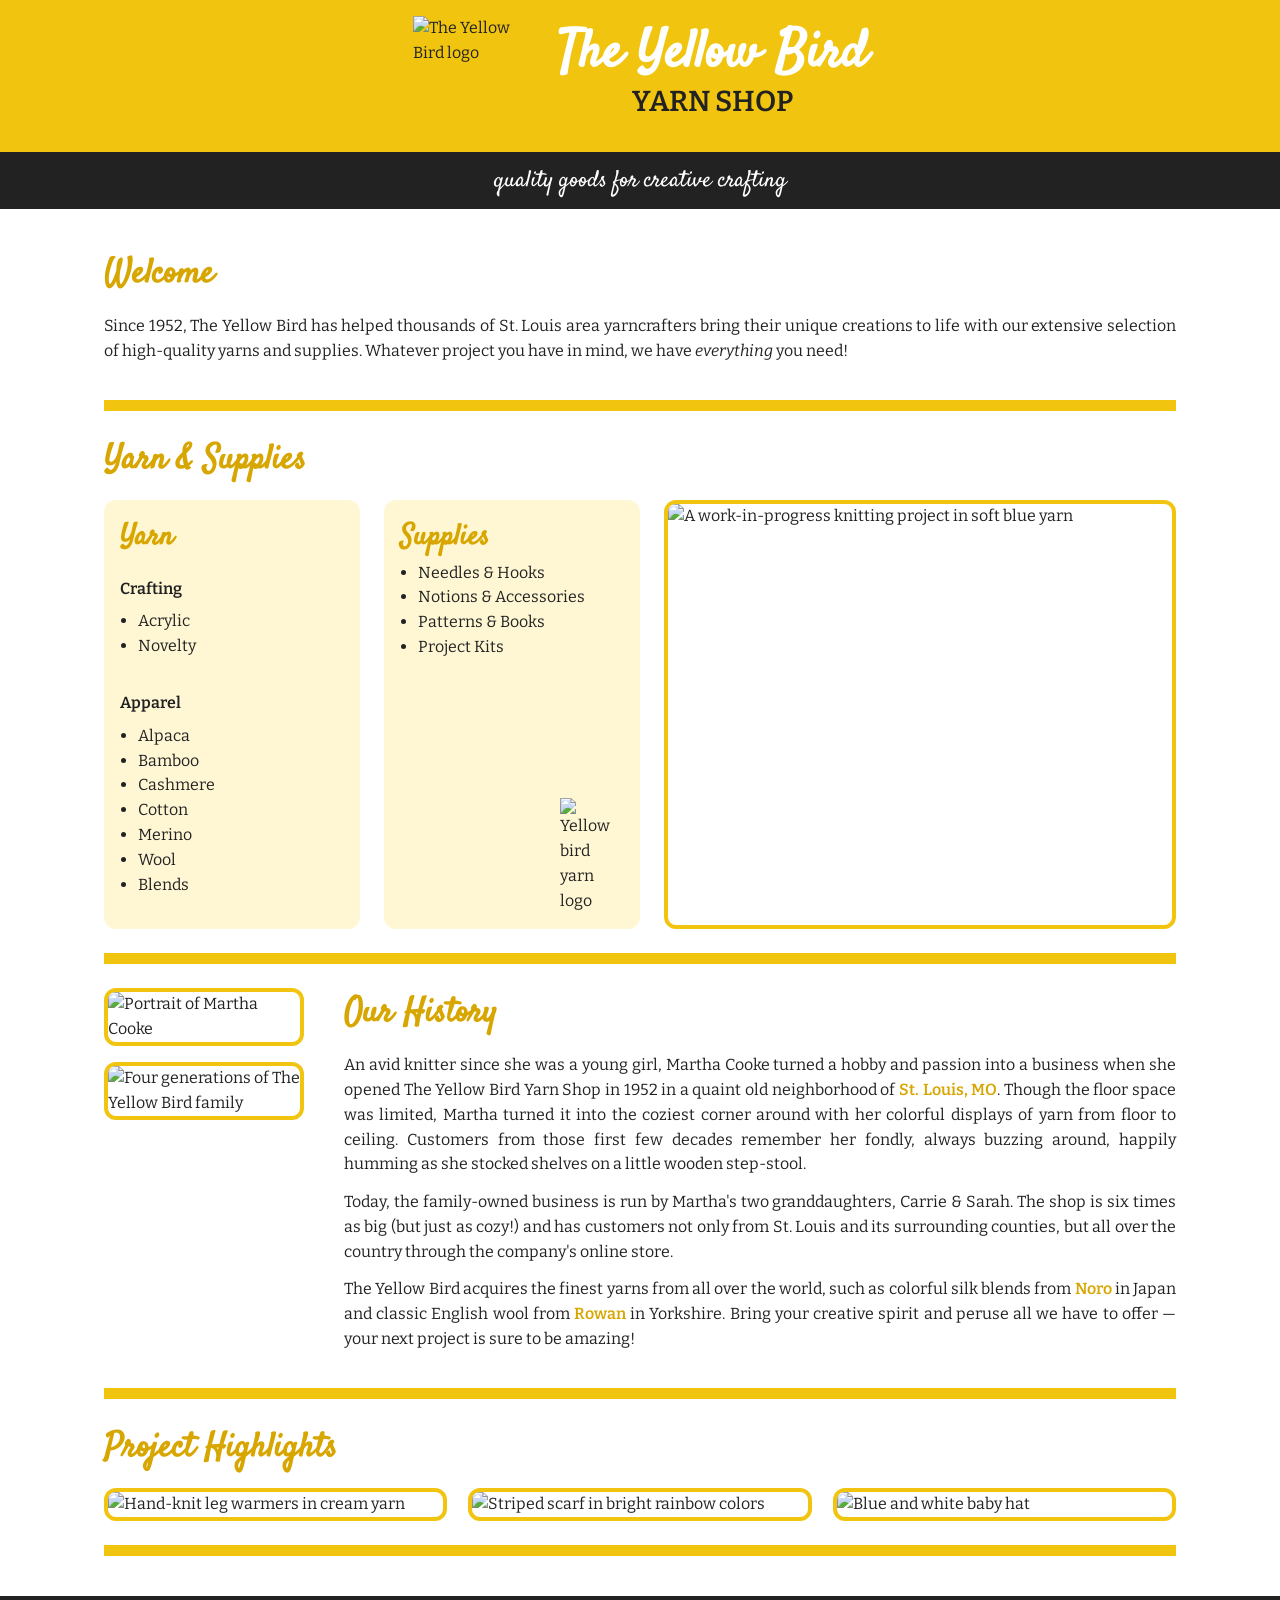
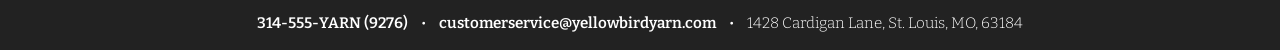
==== bonus-starter/index.html @ 75d303ea "created new version for different demo starters and solutions" ====
<!doctype html>
<html lang="en">
	<head>
		<meta charset="utf-8" />
		<meta name="viewport" content="width=device-width, initial-scale=1" />
		<title>The Yellow Bird Yarn Shop</title>
		<link rel="stylesheet" href="styles.css" />
		<link
			href="https://fonts.googleapis.com/css2?family=Bitter:wght@200;400;600;800&family=Satisfy&display=swap"
			rel="stylesheet" />
	</head>

	<body>
		<header class="site-header">
			<div class="site-header__top">
				<div class="page-shell brand">
					<img
						class="brand__logo"
						src="https://drive.google.com/thumbnail?id=19EcIWW7IuGO94EaLQjN3A6OlEtIhy1tz&w=500"
						alt="The Yellow Bird logo" />
					<div class="brand__text">
						<h1 class="brand__title">The Yellow Bird</h1>
						<p class="brand__subtitle">Yarn Shop</p>
					</div>
				</div>
			</div>
			<div class="site-header__bottom">
				<p class="site-header__tagline">quality goods for creative crafting</p>
			</div>
		</header>

		<main class="page-shell main-content">
			<section class="intro">
				<h2 class="section-heading">Welcome</h2>
				<p>
					Since 1952, The Yellow Bird has helped thousands of St. Louis area
					yarncrafters bring their unique creations to life with our extensive
					selection of high-quality yarns and supplies. Whatever project you
					have in mind, we have <i>everything</i> you need!
				</p>
			</section>

			<section class="catalog">
				<h2 class="section-heading">Yarn & Supplies</h2>
				<div class="catalog__content">
					<div class="category-card">
						<h3 class="category-card__title">Yarn</h3>
						<p class="category-card__label">Crafting</p>
						<ul>
							<li>Acrylic</li>
							<li>Novelty</li>
						</ul>
						<p class="category-card__label">Apparel</p>
						<ul>
							<li>Alpaca</li>
							<li>Bamboo</li>
							<li>Cashmere</li>
							<li>Cotton</li>
							<li>Merino</li>
							<li>Wool</li>
							<li>Blends</li>
						</ul>
					</div>
					<div class="category-card supplies">
                        <div>
                            <h3 class="category-card__title">Supplies</h3>
                            <ul class="category-card__list">
                                <li>Needles & Hooks</li>
                                <li>Notions & Accessories</li>
                                <li>Patterns & Books</li>
                                <li>Project Kits</li>
                            </ul>
                        </div>
						<img
							class="category-card__logo"
							src="https://drive.google.com/thumbnail?id=1ZeIDyK7IjvrmitsZTdvdAPNNR6nYHBbk&w=500"
							alt="Yellow bird yarn logo" />
					</div>
					<figure class="catalog__feature">
						<img
							class="photo-frame"
							src="https://drive.google.com/thumbnail?id=1uiWzLX0t46XlY-NgKO74arSCDa2CoTq8&w=500"
							alt="A work-in-progress knitting project in soft blue yarn" />
					</figure>
				</div>
			</section>

			<section class="history">
				<div class="history__images">
					<img
						class="photo-frame history__portrait"
						src="https://drive.google.com/thumbnail?id=1fU2DPSnXM59jbt08-gSZS_8KI92EBELB&w=500"
						alt="Portrait of Martha Cooke" />
					<img
						class="photo-frame history__family"
						src="https://drive.google.com/thumbnail?id=1BSr5aibx5V-iBHXQgmmNLrP8IWffmDE-&w=500"
						alt="Four generations of The Yellow Bird family" />
				</div>
				<div class="history__content">
					<h2 class="section-heading">Our History</h2>
					<p>
						An avid knitter since she was a young girl, Martha Cooke turned a
						hobby and passion into a business when she opened The Yellow Bird
						Yarn Shop in 1952 in a quaint old neighborhood of
						<a
							href="https://en.wikipedia.org/wiki/St._Louis"
							target="_blank"
							rel="noreferrer noopener"
							>St. Louis, MO</a
						>. Though the floor space was limited, Martha turned it into the
						coziest corner around with her colorful displays of yarn from floor
						to ceiling. Customers from those first few decades remember her
						fondly, always buzzing around, happily humming as she stocked
						shelves on a little wooden step-stool.
					</p>
					<p>
						Today, the family-owned business is run by Martha's two
						granddaughters, Carrie & Sarah. The shop is six times as big (but
						just as cozy!) and has customers not only from St. Louis and its
						surrounding counties, but all over the country through the company's
						online store.
					</p>
					<p>
						The Yellow Bird acquires the finest yarns from all over the world,
						such as colorful silk blends from
						<a
							href="https://noroyarns.com/"
							target="_blank"
							rel="noreferrer noopener"
							>Noro</a
						>
						in Japan and classic English wool from
						<a
							href="https://knitrowan.com/en"
							target="_blank"
							rel="noreferrer noopener"
							>Rowan</a
						>
						in Yorkshire. Bring your creative spirit and peruse all we have to
						offer — your next project is sure to be amazing!
					</p>
				</div>
			</section>

			<section class="gallery">
				<h2 class="section-heading">Project Highlights</h2>
				<div class="gallery__grid">
					<img
						class="photo-frame"
						src="https://drive.google.com/thumbnail?id=12G7D_Tr4qVdwQsMKeijxsT2cjlKYLhE5&w=500"
						alt="Hand-knit leg warmers in cream yarn" />
					<img
						class="photo-frame"
						src="https://drive.google.com/thumbnail?id=1OjGS7KXY5Mg1UlU5tr6Q10YCL8M2U-NW&w=500"
						alt="Striped scarf in bright rainbow colors" />
					<img
						class="photo-frame"
						src="https://drive.google.com/thumbnail?id=1n_aTl8Is6wyRWnRRDcXp_vb4yqf4SzMj&w=500"
						alt="Blue and white baby hat" />
				</div>
			</section>
		</main>

		<footer class="site-footer">
			<div class="page-shell">
				<address class="site-footer__contact">
					<a href="tel:3145559276">314-555-YARN (9276)</a>
					<span>&bull;</span>
					<a href="mailto:customerservice@yellowbirdyarn.com"
						>customerservice@yellowbirdyarn.com</a
					>
					<span>&bull;</span>
					<span>1428 Cardigan Lane, St. Louis, MO, 63184</span>
				</address>
			</div>
		</footer>
	</body>
</html>
---- bonus-starter/styles.css ----
/**** CASCADING STYLE SHEET ****/

* {
	box-sizing: border-box;
}

body {
	margin: 0;
	background-color: #ffffff;
	color: #222222;
	font-family: 'Bitter', serif;
	font-size: 1rem;
	line-height: 1.55;
}

img {
	display: block;
	max-width: 100%;
	height: auto;
}

a {
	color: #d8a600;
	font-weight: 600;
	text-decoration: none;
}

a:hover {
	color: #f1c40f;
}

a:visited {
	color: #d8a600;
}

.page-shell {
	max-width: 1120px;
	margin: 0 auto;
	padding: 0 1.5rem;
}

.site-header__top {
	background-color: #f1c40f;
	padding: 1rem 0;
}

.brand {
	display: flex;
	align-items: center;
	justify-content: center;
	gap: 1.5rem;
}

.brand__logo {
	width: 120px;
	height: 120px;
}

.brand__title {
	margin: 0;
	font-family: 'Satisfy', cursive;
	font-size: 3.25rem;
	line-height: 1;
	color: #ffffff;
	text-align: center;
}

.brand__subtitle {
	margin: 0;
	font-size: 1.8rem;
	font-weight: 600;
	text-transform: uppercase;
	text-align: center;
}

.site-header__bottom {
	background-color: #222222;
	color: #ffffff;
	padding: 0.8rem 1.5rem;
}

.site-header__tagline {
	margin: 0;
	text-align: center;
	font-family: 'Satisfy', cursive;
	font-size: 1.45rem;
	line-height: 1.35;
}

.main-content {
	padding-top: 1rem;
	padding-bottom: 2.5rem;
}

.main-content section {
	padding: 1.5rem 0;
	border-bottom: 0.7rem solid #f1c40f;
}

.section-heading {
	margin: 0 0 0.8rem;
	font-family: 'Satisfy', cursive;
	font-size: 2.1rem;
	font-weight: 600;
	color: #d8a600;
}

.intro p,
.history p {
	margin: 0.8rem 0;
	text-align: justify;
}

.catalog {
	display: flex;
	flex-direction: column;
}

.category-card {
	background-color: #fff7d4;
	border-radius: 12px;
	padding: 1rem;
	height: 100%;
	display: flex;
	flex-direction: column;
}

.catalog__content {
	display: grid;
	grid-template-columns: 1fr 1fr 2fr;
	gap: 1.5rem;
	align-items: stretch;
}

.category-card__title {
	margin: 0;
	font-family: 'Satisfy', cursive;
	font-size: 1.8rem;
	font-weight: 600;
	color: #d8a600;
}

.category-card__label {
	margin: 1rem 0 0.5rem;
	font-weight: 600;
}

.category-card ul {
	margin: 0 0 1rem;
	padding-left: 1.1rem;
}

.category-card__list {
	margin-top: 1rem;
}

.category-card__logo {
	width: 64px;
	margin-top: 1rem;
}

.category-card.supplies {
    justify-content: space-between;
}

.supplies img {
    align-self: flex-end;
}

.catalog__feature {
	margin: 0;
	height: 100%;
}

.catalog__feature .photo-frame {
	width: 100%;
	height: 100%;
	object-fit: cover;
}

.history {
	display: flex;
	gap: 2.5rem;
}

.history__images {
	display: flex;
	flex-direction: column;
	width: 200px;
	gap: 1rem;
	align-items: center;
}

.history__content {
	flex: 1;
}

.history__portrait {
	width: 200px;
}

.history__family {
	width: 200px;
}

.gallery__grid {
	display: flex;
	justify-content: space-between;
	gap: 1rem;
}

.gallery__grid img {
	width: 32%;
}

.photo-frame {
	border: 4px solid #f1c40f;
	border-radius: 12px;
}

.site-footer {
	background-color: #222222;
	padding: 1rem 0;
}

.site-footer__contact {
	margin: 0;
	color: #ffffff;
	font-style: normal;
	font-size: 0.95rem;
	font-weight: 300;
	text-align: center;
	line-height: 1.45;
	display: flex;
	justify-content: center;
	gap: 0.8rem;
	flex-wrap: wrap;
}

.site-footer__contact a {
	color: #ffffff;
}

.site-footer__contact a:hover {
	color: #f1c40f;
}
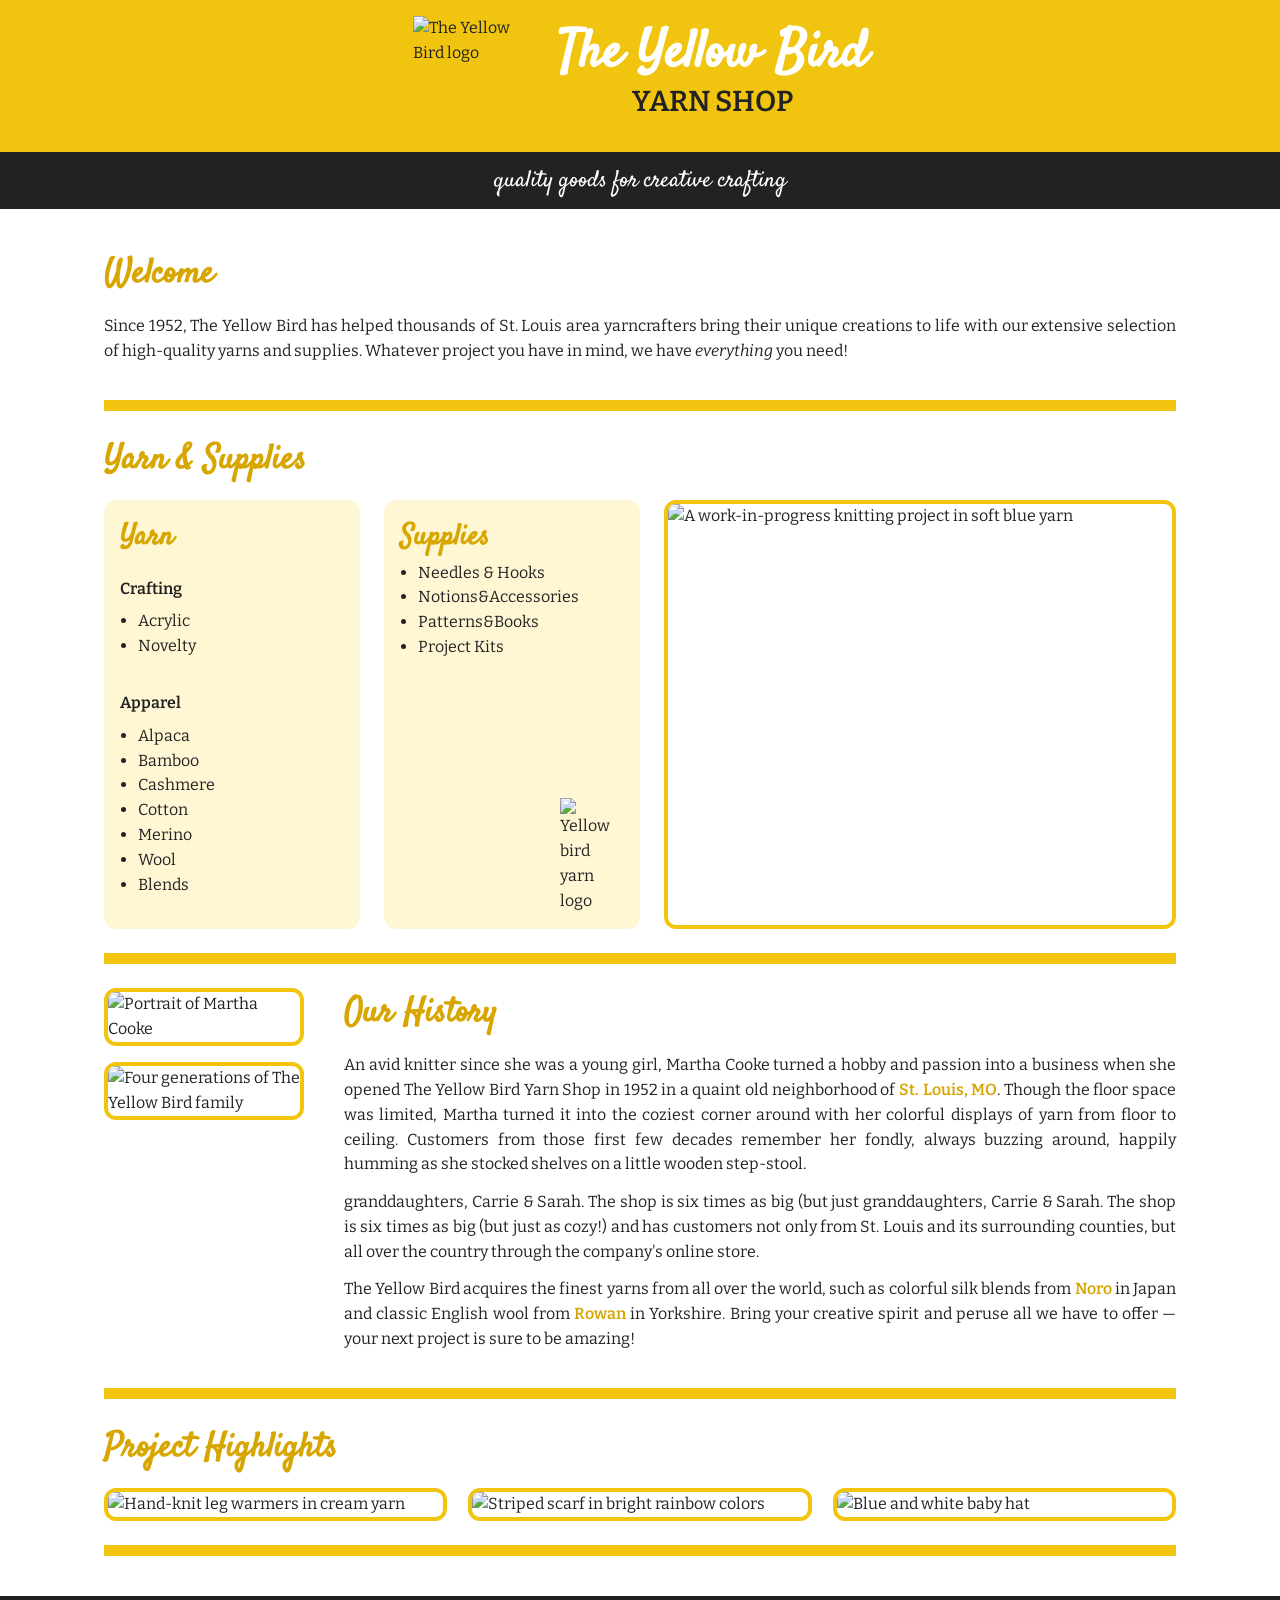
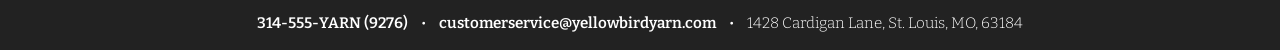
==== commit 4cccb86b: "created separate starter and solution code for both html demo and css demo; fixed misc outdated HTML" ====
--- a/bonus-starter/index.html
+++ b/bonus-starter/index.html
@@ -36,12 +36,12 @@
 					Since 1952, The Yellow Bird has helped thousands of St. Louis area
 					yarncrafters bring their unique creations to life with our extensive
 					selection of high-quality yarns and supplies. Whatever project you
-					have in mind, we have <i>everything</i> you need!
+					have in mind, we have <em>everything</em> you need!
 				</p>
 			</section>
 
 			<section class="catalog">
-				<h2 class="section-heading">Yarn & Supplies</h2>
+				<h2 class="section-heading">Yarn &amp; Supplies</h2>
 				<div class="catalog__content">
 					<div class="category-card">
 						<h3 class="category-card__title">Yarn</h3>
@@ -62,15 +62,15 @@
 						</ul>
 					</div>
 					<div class="category-card supplies">
-                        <div>
-                            <h3 class="category-card__title">Supplies</h3>
-                            <ul class="category-card__list">
-                                <li>Needles & Hooks</li>
-                                <li>Notions & Accessories</li>
-                                <li>Patterns & Books</li>
-                                <li>Project Kits</li>
-                            </ul>
-                        </div>
+						<div>
+							<h3 class="category-card__title">Supplies</h3>
+							<ul class="category-card__list">
+								<li>Needles &amp; Hooks</li>
+								<li>Notions&amp;Accessories</li>
+								<li>Patterns&amp;Books</li>
+								<li>Project Kits</li>
+							</ul>
+						</div>
 						<img
 							class="category-card__logo"
 							src="https://drive.google.com/thumbnail?id=1ZeIDyK7IjvrmitsZTdvdAPNNR6nYHBbk&w=500"
@@ -114,11 +114,11 @@
 						shelves on a little wooden step-stool.
 					</p>
 					<p>
-						Today, the family-owned business is run by Martha's two
-						granddaughters, Carrie & Sarah. The shop is six times as big (but
-						just as cozy!) and has customers not only from St. Louis and its
-						surrounding counties, but all over the country through the company's
-						online store.
+						granddaughters, Carrie &amp; Sarah. The shop is six times as big
+						(but just granddaughters, Carrie & Sarah. The shop is six times as
+						big (but just as cozy!) and has customers not only from St. Louis
+						and its surrounding counties, but all over the country through the
+						company's online store.
 					</p>
 					<p>
 						The Yellow Bird acquires the finest yarns from all over the world,
--- a/bonus-starter/styles.css
+++ b/bonus-starter/styles.css
@@ -1,4 +1,9 @@
 /**** CASCADING STYLE SHEET ****/
+
+/* TODO #1A: Create a :root block near the top of this file and define reusable variables for colors, spacing, radius, and border styles. */
+/* TODO #1B: Replace hard-coded color values in existing rules with var(...) so the palette is controlled from :root. */
+/* TODO #1C: Replace repeated spacing values (for example 1rem, 1.5rem, 2.5rem) with spacing variables from :root. */
+/* TODO #1D: Replace repeated border and radius values with variables so image frames and cards stay consistent. */
 
 * {
 	box-sizing: border-box;
@@ -39,6 +44,8 @@
 	padding: 0 1.5rem;
 }
 
+/** HEADER **/
+
 .site-header__top {
 	background-color: #f1c40f;
 	padding: 1rem 0;
@@ -86,6 +93,8 @@
 	font-size: 1.45rem;
 	line-height: 1.35;
 }
+
+/** MAIN **/
 
 .main-content {
 	padding-top: 1rem;
@@ -111,10 +120,10 @@
 	text-align: justify;
 }
 
-.catalog {
-	display: flex;
-	flex-direction: column;
-}
+/** YARN & SUPPLIES SECTION **/
+
+/* TODO #2A: Convert this section from flex to grid so the heading sits above a content row with a 1fr 1fr 2fr layout. */
+/* Keep the visual proportions from the solution: Yarn card, Supplies card, and feature image. */
 
 .category-card {
 	background-color: #fff7d4;
@@ -125,6 +134,11 @@
 	flex-direction: column;
 }
 
+.catalog {
+	display: flex;
+	flex-direction: column;
+}
+
 .catalog__content {
 	display: grid;
 	grid-template-columns: 1fr 1fr 2fr;
@@ -160,11 +174,11 @@
 }
 
 .category-card.supplies {
-    justify-content: space-between;
+	justify-content: space-between;
 }
 
 .supplies img {
-    align-self: flex-end;
+	align-self: flex-end;
 }
 
 .catalog__feature {
@@ -178,6 +192,10 @@
 	object-fit: cover;
 }
 
+/** HISTORY SECTION **/
+
+/* TODO #2B: Change the history section to use grid so the image column and text column are easier to control responsively. */
+
 .history {
 	display: flex;
 	gap: 2.5rem;
@@ -203,6 +221,10 @@
 	width: 200px;
 }
 
+/** PROJECT HIGHLIGHTS SECTION **/
+
+/* TODO #2C: Convert the gallery container to grid with three equal columns and update image sizing to fill each grid column. */
+
 .gallery__grid {
 	display: flex;
 	justify-content: space-between;
@@ -218,6 +240,8 @@
 	border-radius: 12px;
 }
 
+/** FOOTER **/
+
 .site-footer {
 	background-color: #222222;
 	padding: 1rem 0;
@@ -244,3 +268,10 @@
 .site-footer__contact a:hover {
 	color: #f1c40f;
 }
+
+/** MEDIA QUERIES FOR RESPONSIVE LAYOUT **/
+
+/* TODO #3A: Add a media query for max-width 980px that adjusts catalog, history, and gallery layouts to a tablet-friendly arrangement. */
+/* TODO #3B: In that 980px query, keep the two list cards side-by-side and move the catalog feature image to a full-width row below them. */
+/* TODO #3C: In that 980px query, switch history images to a 50/50 side-by-side layout and stack the gallery to one column. */
+/* TODO #3D: Add a second media query for max-width 700px that stacks the two list cards to 100% width and applies small-screen typography/padding tweaks. */
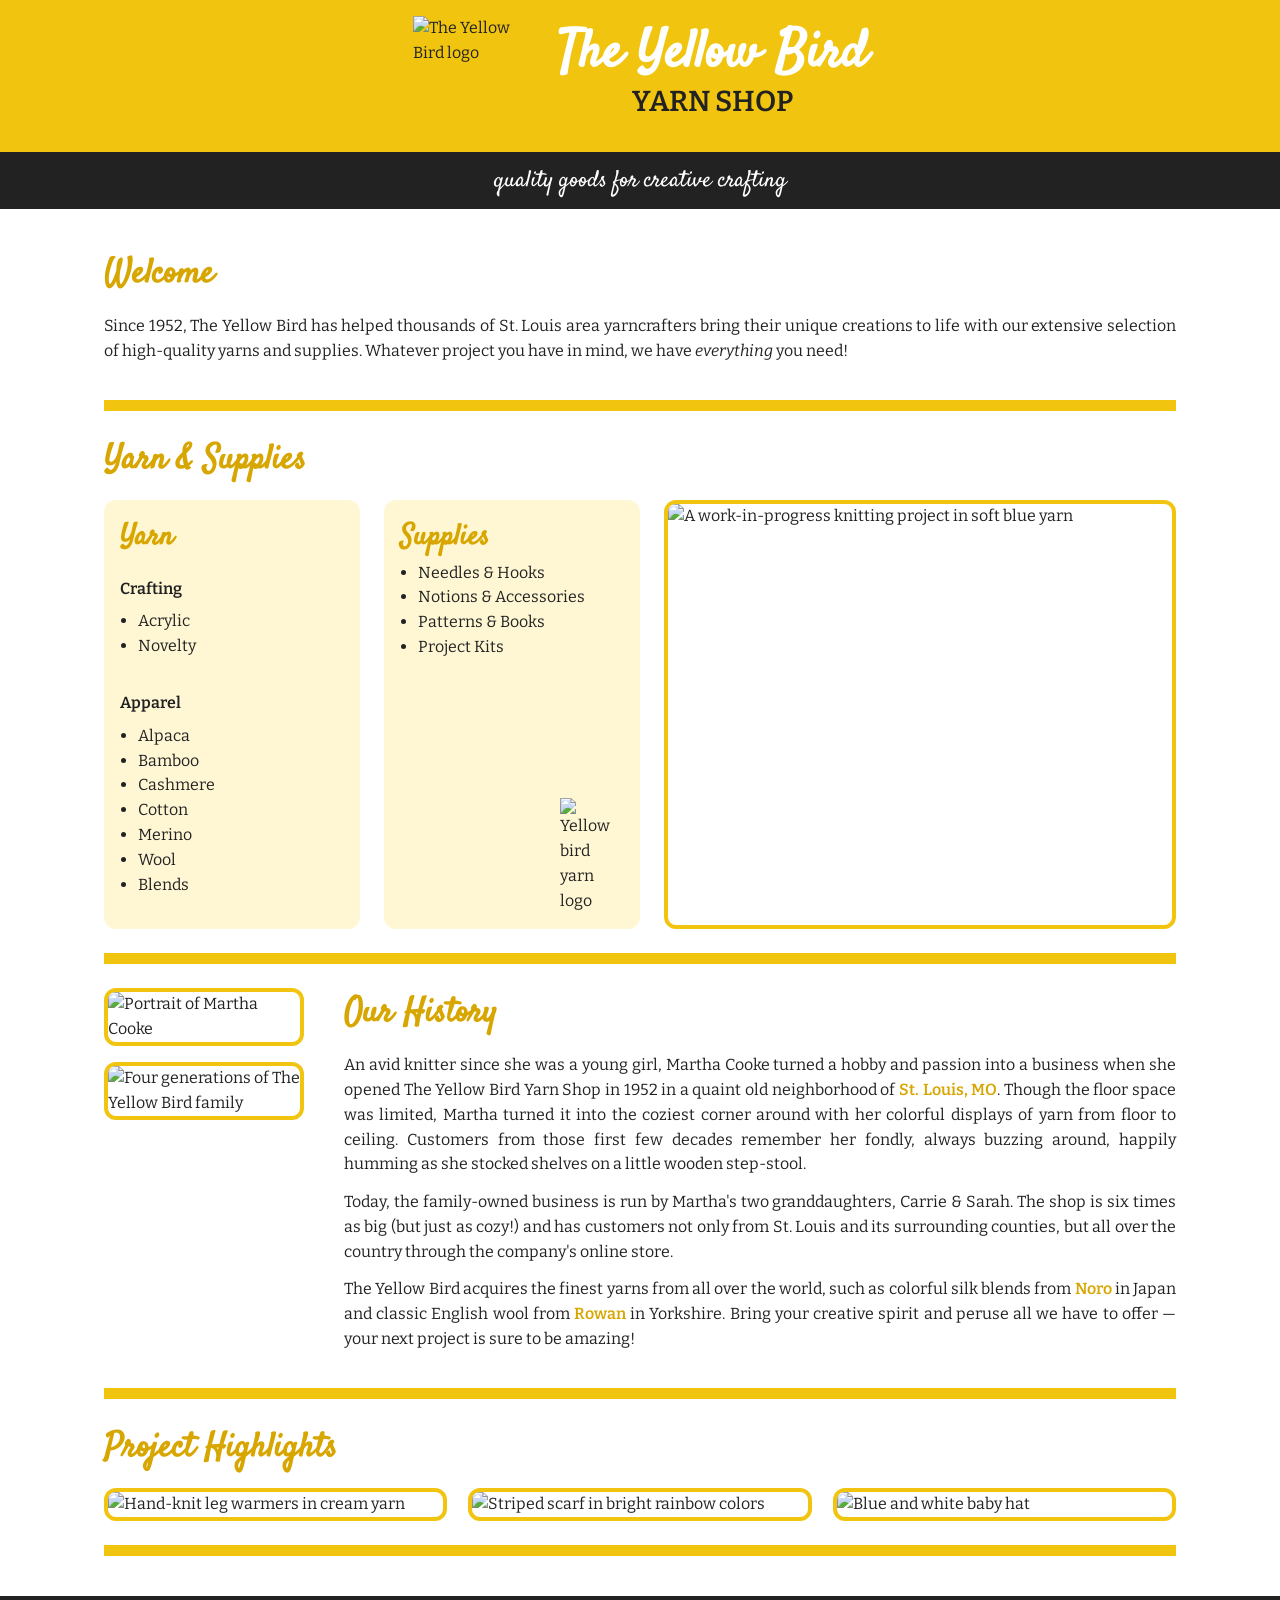
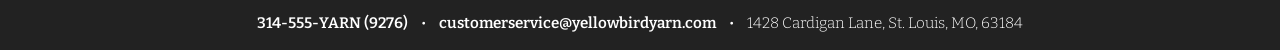
==== commit de0a9975: "tweaked TODOs, updated Google Fonts links, and fixed HTML entities" ====
--- a/bonus-starter/index.html
+++ b/bonus-starter/index.html
@@ -5,8 +5,10 @@
 		<meta name="viewport" content="width=device-width, initial-scale=1" />
 		<title>The Yellow Bird Yarn Shop</title>
 		<link rel="stylesheet" href="styles.css" />
+		<link rel="preconnect" href="https://fonts.googleapis.com" />
+		<link rel="preconnect" href="https://fonts.gstatic.com" crossorigin />
 		<link
-			href="https://fonts.googleapis.com/css2?family=Bitter:wght@200;400;600;800&family=Satisfy&display=swap"
+			href="https://fonts.googleapis.com/css2?family=Bitter:ital,wght@0,100..900;1,100..900&family=Satisfy&display=swap"
 			rel="stylesheet" />
 	</head>
 
@@ -66,8 +68,8 @@
 							<h3 class="category-card__title">Supplies</h3>
 							<ul class="category-card__list">
 								<li>Needles &amp; Hooks</li>
-								<li>Notions&amp;Accessories</li>
-								<li>Patterns&amp;Books</li>
+								<li>Notions &amp; Accessories</li>
+								<li>Patterns &amp; Books</li>
 								<li>Project Kits</li>
 							</ul>
 						</div>
@@ -114,10 +116,10 @@
 						shelves on a little wooden step-stool.
 					</p>
 					<p>
+						Today, the family-owned business is run by Martha's two
 						granddaughters, Carrie &amp; Sarah. The shop is six times as big
-						(but just granddaughters, Carrie & Sarah. The shop is six times as
-						big (but just as cozy!) and has customers not only from St. Louis
-						and its surrounding counties, but all over the country through the
+						(but just as cozy!) and has customers not only from St. Louis and
+						its surrounding counties, but all over the country through the
 						company's online store.
 					</p>
 					<p>
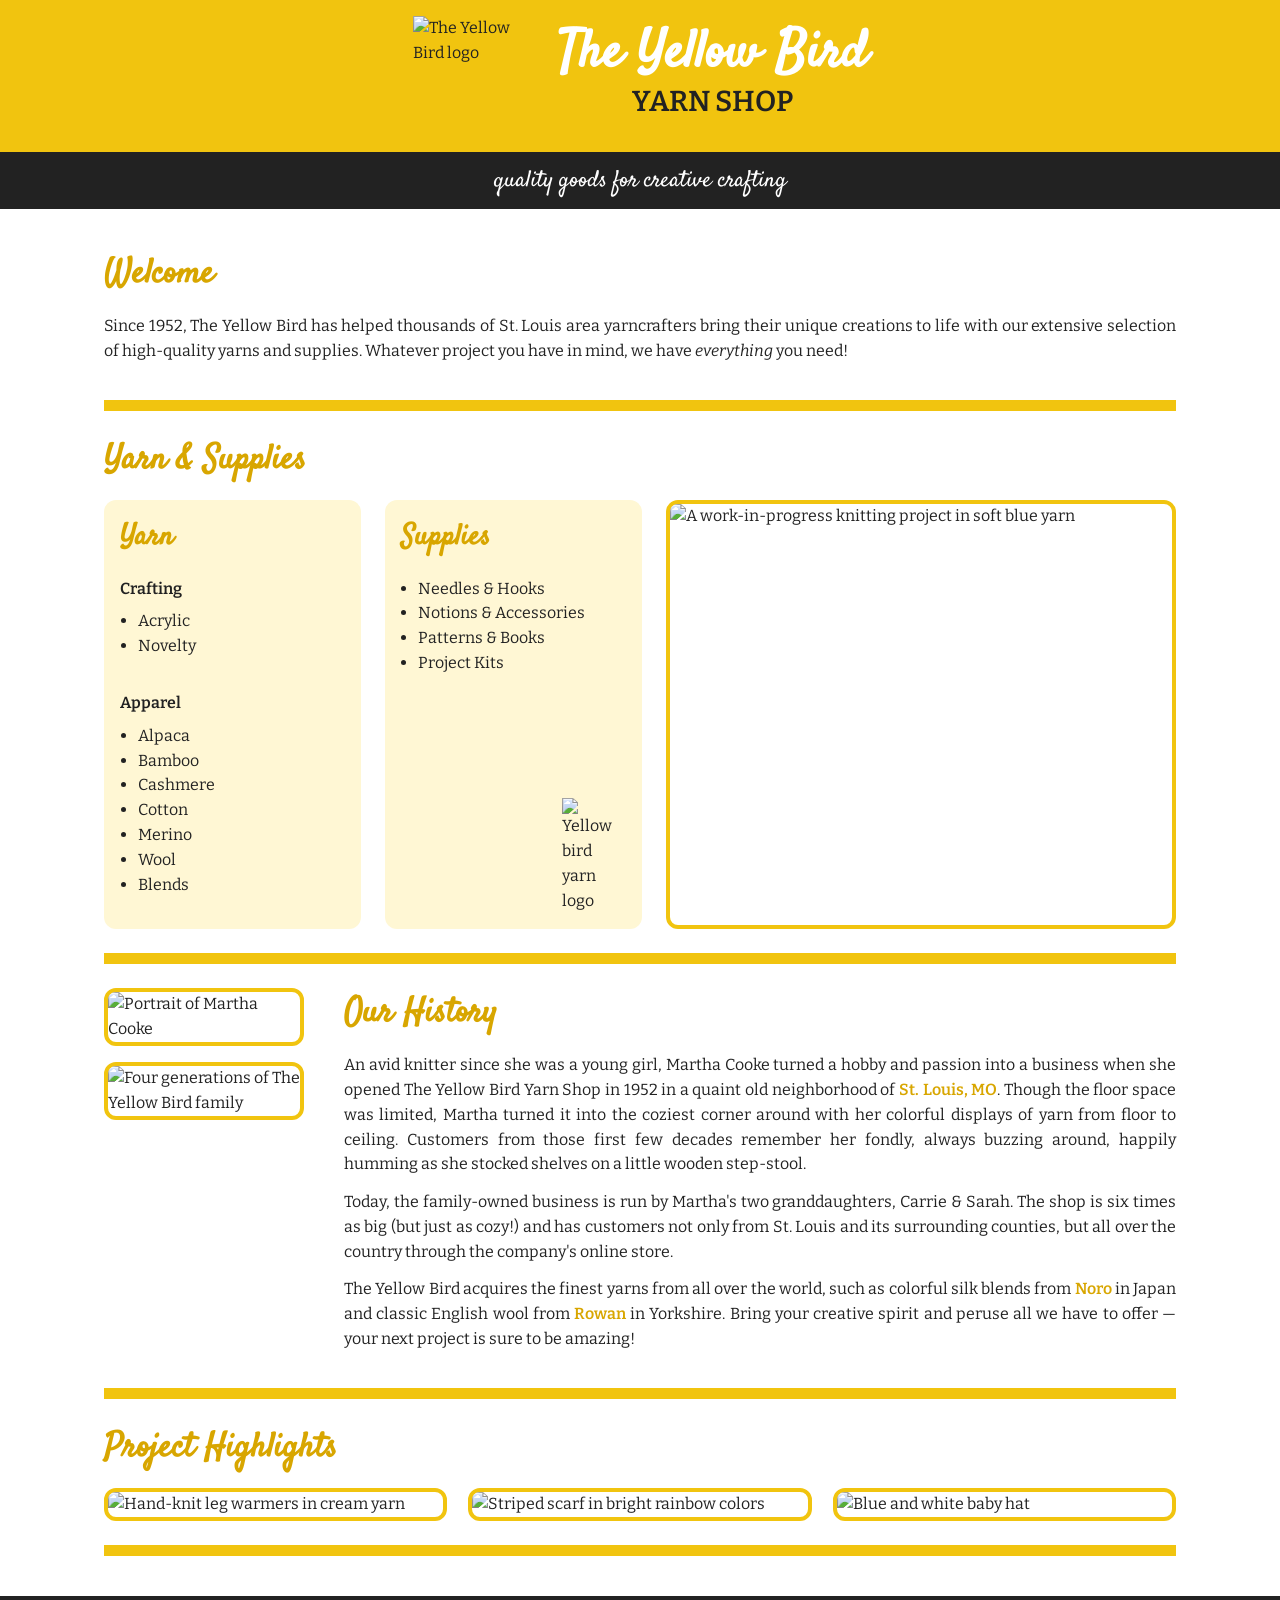
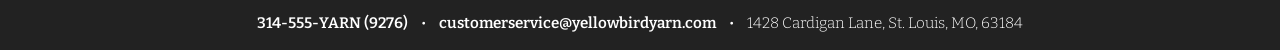
==== commit d421431d: "final cleanup of unused classes; formatted with Prettier" ====
--- a/bonus-starter/index.html
+++ b/bonus-starter/index.html
@@ -1,180 +1,189 @@
 <!doctype html>
 <html lang="en">
-	<head>
-		<meta charset="utf-8" />
-		<meta name="viewport" content="width=device-width, initial-scale=1" />
-		<title>The Yellow Bird Yarn Shop</title>
-		<link rel="stylesheet" href="styles.css" />
-		<link rel="preconnect" href="https://fonts.googleapis.com" />
-		<link rel="preconnect" href="https://fonts.gstatic.com" crossorigin />
-		<link
-			href="https://fonts.googleapis.com/css2?family=Bitter:ital,wght@0,100..900;1,100..900&family=Satisfy&display=swap"
-			rel="stylesheet" />
-	</head>
+  <head>
+    <meta charset="utf-8" />
+    <meta name="viewport" content="width=device-width, initial-scale=1" />
+    <title>The Yellow Bird Yarn Shop</title>
+    <link rel="stylesheet" href="styles.css" />
+    <link rel="preconnect" href="https://fonts.googleapis.com" />
+    <link rel="preconnect" href="https://fonts.gstatic.com" crossorigin />
+    <link
+      href="https://fonts.googleapis.com/css2?family=Bitter:ital,wght@0,100..900;1,100..900&family=Satisfy&display=swap"
+      rel="stylesheet"
+    />
+  </head>
 
-	<body>
-		<header class="site-header">
-			<div class="site-header__top">
-				<div class="page-shell brand">
-					<img
-						class="brand__logo"
-						src="https://drive.google.com/thumbnail?id=19EcIWW7IuGO94EaLQjN3A6OlEtIhy1tz&w=500"
-						alt="The Yellow Bird logo" />
-					<div class="brand__text">
-						<h1 class="brand__title">The Yellow Bird</h1>
-						<p class="brand__subtitle">Yarn Shop</p>
-					</div>
-				</div>
-			</div>
-			<div class="site-header__bottom">
-				<p class="site-header__tagline">quality goods for creative crafting</p>
-			</div>
-		</header>
+  <body>
+    <header class="site-header">
+      <div class="site-header__top">
+        <div class="page-shell brand">
+          <img
+            class="brand__logo"
+            src="https://drive.google.com/thumbnail?id=19EcIWW7IuGO94EaLQjN3A6OlEtIhy1tz&w=1000"
+            alt="The Yellow Bird logo"
+          />
+          <div>
+            <h1 class="brand__title">The Yellow Bird</h1>
+            <p class="brand__subtitle">Yarn Shop</p>
+          </div>
+        </div>
+      </div>
+      <div class="site-header__bottom">
+        <p class="site-header__tagline">quality goods for creative crafting</p>
+      </div>
+    </header>
 
-		<main class="page-shell main-content">
-			<section class="intro">
-				<h2 class="section-heading">Welcome</h2>
-				<p>
-					Since 1952, The Yellow Bird has helped thousands of St. Louis area
-					yarncrafters bring their unique creations to life with our extensive
-					selection of high-quality yarns and supplies. Whatever project you
-					have in mind, we have <em>everything</em> you need!
-				</p>
-			</section>
+    <main class="page-shell main-content">
+      <section class="intro">
+        <h2>Welcome</h2>
+        <p>
+          Since 1952, The Yellow Bird has helped thousands of St. Louis area
+          yarncrafters bring their unique creations to life with our extensive
+          selection of high-quality yarns and supplies. Whatever project you
+          have in mind, we have <em>everything</em> you need!
+        </p>
+      </section>
 
-			<section class="catalog">
-				<h2 class="section-heading">Yarn &amp; Supplies</h2>
-				<div class="catalog__content">
-					<div class="category-card">
-						<h3 class="category-card__title">Yarn</h3>
-						<p class="category-card__label">Crafting</p>
-						<ul>
-							<li>Acrylic</li>
-							<li>Novelty</li>
-						</ul>
-						<p class="category-card__label">Apparel</p>
-						<ul>
-							<li>Alpaca</li>
-							<li>Bamboo</li>
-							<li>Cashmere</li>
-							<li>Cotton</li>
-							<li>Merino</li>
-							<li>Wool</li>
-							<li>Blends</li>
-						</ul>
-					</div>
-					<div class="category-card supplies">
-						<div>
-							<h3 class="category-card__title">Supplies</h3>
-							<ul class="category-card__list">
-								<li>Needles &amp; Hooks</li>
-								<li>Notions &amp; Accessories</li>
-								<li>Patterns &amp; Books</li>
-								<li>Project Kits</li>
-							</ul>
-						</div>
-						<img
-							class="category-card__logo"
-							src="https://drive.google.com/thumbnail?id=1ZeIDyK7IjvrmitsZTdvdAPNNR6nYHBbk&w=500"
-							alt="Yellow bird yarn logo" />
-					</div>
-					<figure class="catalog__feature">
-						<img
-							class="photo-frame"
-							src="https://drive.google.com/thumbnail?id=1uiWzLX0t46XlY-NgKO74arSCDa2CoTq8&w=500"
-							alt="A work-in-progress knitting project in soft blue yarn" />
-					</figure>
-				</div>
-			</section>
+      <section class="catalog">
+        <h2>Yarn &amp; Supplies</h2>
+        <div class="catalog__content">
+          <div class="category-card">
+            <h3 class="category-card__title">Yarn</h3>
+            <p class="category-card__label">Crafting</p>
+            <ul>
+              <li>Acrylic</li>
+              <li>Novelty</li>
+            </ul>
+            <p class="category-card__label">Apparel</p>
+            <ul>
+              <li>Alpaca</li>
+              <li>Bamboo</li>
+              <li>Cashmere</li>
+              <li>Cotton</li>
+              <li>Merino</li>
+              <li>Wool</li>
+              <li>Blends</li>
+            </ul>
+          </div>
+          <div class="category-card supplies">
+            <div class="category-card__text">
+              <h3 class="category-card__title">Supplies</h3>
+              <ul>
+                <li>Needles &amp; Hooks</li>
+                <li>Notions &amp; Accessories</li>
+                <li>Patterns &amp; Books</li>
+                <li>Project Kits</li>
+              </ul>
+            </div>
+            <img
+              class="category-card__logo"
+              src="https://drive.google.com/thumbnail?id=1ZeIDyK7IjvrmitsZTdvdAPNNR6nYHBbk&w=1000"
+              alt="Yellow bird yarn logo"
+            />
+          </div>
+          <figure class="catalog__feature">
+            <img
+              class="photo-frame"
+              src="https://drive.google.com/thumbnail?id=1uiWzLX0t46XlY-NgKO74arSCDa2CoTq8&w=1000"
+              alt="A work-in-progress knitting project in soft blue yarn"
+            />
+          </figure>
+        </div>
+      </section>
 
-			<section class="history">
-				<div class="history__images">
-					<img
-						class="photo-frame history__portrait"
-						src="https://drive.google.com/thumbnail?id=1fU2DPSnXM59jbt08-gSZS_8KI92EBELB&w=500"
-						alt="Portrait of Martha Cooke" />
-					<img
-						class="photo-frame history__family"
-						src="https://drive.google.com/thumbnail?id=1BSr5aibx5V-iBHXQgmmNLrP8IWffmDE-&w=500"
-						alt="Four generations of The Yellow Bird family" />
-				</div>
-				<div class="history__content">
-					<h2 class="section-heading">Our History</h2>
-					<p>
-						An avid knitter since she was a young girl, Martha Cooke turned a
-						hobby and passion into a business when she opened The Yellow Bird
-						Yarn Shop in 1952 in a quaint old neighborhood of
-						<a
-							href="https://en.wikipedia.org/wiki/St._Louis"
-							target="_blank"
-							rel="noreferrer noopener"
-							>St. Louis, MO</a
-						>. Though the floor space was limited, Martha turned it into the
-						coziest corner around with her colorful displays of yarn from floor
-						to ceiling. Customers from those first few decades remember her
-						fondly, always buzzing around, happily humming as she stocked
-						shelves on a little wooden step-stool.
-					</p>
-					<p>
-						Today, the family-owned business is run by Martha's two
-						granddaughters, Carrie &amp; Sarah. The shop is six times as big
-						(but just as cozy!) and has customers not only from St. Louis and
-						its surrounding counties, but all over the country through the
-						company's online store.
-					</p>
-					<p>
-						The Yellow Bird acquires the finest yarns from all over the world,
-						such as colorful silk blends from
-						<a
-							href="https://noroyarns.com/"
-							target="_blank"
-							rel="noreferrer noopener"
-							>Noro</a
-						>
-						in Japan and classic English wool from
-						<a
-							href="https://knitrowan.com/en"
-							target="_blank"
-							rel="noreferrer noopener"
-							>Rowan</a
-						>
-						in Yorkshire. Bring your creative spirit and peruse all we have to
-						offer — your next project is sure to be amazing!
-					</p>
-				</div>
-			</section>
+      <section class="history">
+        <div class="history__images">
+          <img
+            class="photo-frame history__portrait"
+            src="https://drive.google.com/thumbnail?id=1fU2DPSnXM59jbt08-gSZS_8KI92EBELB&w=1000"
+            alt="Portrait of Martha Cooke"
+          />
+          <img
+            class="photo-frame history__family"
+            src="https://drive.google.com/thumbnail?id=1BSr5aibx5V-iBHXQgmmNLrP8IWffmDE-&w=1000"
+            alt="Four generations of The Yellow Bird family"
+          />
+        </div>
+        <div class="history__content">
+          <h2>Our History</h2>
+          <p>
+            An avid knitter since she was a young girl, Martha Cooke turned a
+            hobby and passion into a business when she opened The Yellow Bird
+            Yarn Shop in 1952 in a quaint old neighborhood of
+            <a
+              href="https://en.wikipedia.org/wiki/St._Louis"
+              target="_blank"
+              rel="noreferrer noopener"
+              >St. Louis, MO</a
+            >. Though the floor space was limited, Martha turned it into the
+            coziest corner around with her colorful displays of yarn from floor
+            to ceiling. Customers from those first few decades remember her
+            fondly, always buzzing around, happily humming as she stocked
+            shelves on a little wooden step-stool.
+          </p>
+          <p>
+            Today, the family-owned business is run by Martha's two
+            granddaughters, Carrie &amp; Sarah. The shop is six times as big
+            (but just as cozy!) and has customers not only from St. Louis and
+            its surrounding counties, but all over the country through the
+            company's online store.
+          </p>
+          <p>
+            The Yellow Bird acquires the finest yarns from all over the world,
+            such as colorful silk blends from
+            <a
+              href="https://noroyarns.com/"
+              target="_blank"
+              rel="noreferrer noopener"
+              >Noro</a
+            >
+            in Japan and classic English wool from
+            <a
+              href="https://knitrowan.com/en"
+              target="_blank"
+              rel="noreferrer noopener"
+              >Rowan</a
+            >
+            in Yorkshire. Bring your creative spirit and peruse all we have to
+            offer — your next project is sure to be amazing!
+          </p>
+        </div>
+      </section>
 
-			<section class="gallery">
-				<h2 class="section-heading">Project Highlights</h2>
-				<div class="gallery__grid">
-					<img
-						class="photo-frame"
-						src="https://drive.google.com/thumbnail?id=12G7D_Tr4qVdwQsMKeijxsT2cjlKYLhE5&w=500"
-						alt="Hand-knit leg warmers in cream yarn" />
-					<img
-						class="photo-frame"
-						src="https://drive.google.com/thumbnail?id=1OjGS7KXY5Mg1UlU5tr6Q10YCL8M2U-NW&w=500"
-						alt="Striped scarf in bright rainbow colors" />
-					<img
-						class="photo-frame"
-						src="https://drive.google.com/thumbnail?id=1n_aTl8Is6wyRWnRRDcXp_vb4yqf4SzMj&w=500"
-						alt="Blue and white baby hat" />
-				</div>
-			</section>
-		</main>
+      <section class="gallery">
+        <h2>Project Highlights</h2>
+        <div class="gallery__grid">
+          <img
+            class="photo-frame"
+            src="https://drive.google.com/thumbnail?id=12G7D_Tr4qVdwQsMKeijxsT2cjlKYLhE5&w=1000"
+            alt="Hand-knit leg warmers in cream yarn"
+          />
+          <img
+            class="photo-frame"
+            src="https://drive.google.com/thumbnail?id=1OjGS7KXY5Mg1UlU5tr6Q10YCL8M2U-NW&w=1000"
+            alt="Striped scarf in bright rainbow colors"
+          />
+          <img
+            class="photo-frame"
+            src="https://drive.google.com/thumbnail?id=1n_aTl8Is6wyRWnRRDcXp_vb4yqf4SzMj&w=1000"
+            alt="Blue and white baby hat"
+          />
+        </div>
+      </section>
+    </main>
 
-		<footer class="site-footer">
-			<div class="page-shell">
-				<address class="site-footer__contact">
-					<a href="tel:3145559276">314-555-YARN (9276)</a>
-					<span>&bull;</span>
-					<a href="mailto:customerservice@yellowbirdyarn.com"
-						>customerservice@yellowbirdyarn.com</a
-					>
-					<span>&bull;</span>
-					<span>1428 Cardigan Lane, St. Louis, MO, 63184</span>
-				</address>
-			</div>
-		</footer>
-	</body>
+    <footer class="site-footer">
+      <div class="page-shell">
+        <address class="site-footer__contact">
+          <a href="tel:3145559276">314-555-YARN (9276)</a>
+          <span>&bull;</span>
+          <a href="mailto:customerservice@yellowbirdyarn.com"
+            >customerservice@yellowbirdyarn.com</a
+          >
+          <span>&bull;</span>
+          <span>1428 Cardigan Lane, St. Louis, MO, 63184</span>
+        </address>
+      </div>
+    </footer>
+  </body>
 </html>
--- a/bonus-starter/styles.css
+++ b/bonus-starter/styles.css
@@ -1,123 +1,130 @@
 /**** CASCADING STYLE SHEET ****/
 
-/* TODO #1A: Create a :root block near the top of this file and define reusable variables for colors, spacing, radius, and border styles. */
-/* TODO #1B: Replace hard-coded color values in existing rules with var(...) so the palette is controlled from :root. */
-/* TODO #1C: Replace repeated spacing values (for example 1rem, 1.5rem, 2.5rem) with spacing variables from :root. */
-/* TODO #1D: Replace repeated border and radius values with variables so image frames and cards stay consistent. */
+/* TODO #1A: Create a :root block near the top of this file and define reusable variables for colors, spacing, radius, border styles, and font families. */
+/* TODO #1B: In :root, add font-size variables using clamp() for key text sizes (body, section headings, subtitle/tagline, and footer text). */
+/* TODO #1C: Replace hard-coded color values in existing rules with var(...) so the palette is controlled from :root. */
+/* TODO #1D: Replace repeated spacing, border, and radius values with variables so cards, frames, and section rhythm stay consistent. */
+/* TODO #1E: Apply the clamp()-based font-size variables throughout the file so typography scales fluidly before media queries are introduced. */
+/* TODO #1F: Add optional clamp()-based custom properties for shell padding and history image width, then apply them where fixed sizes currently appear. */
 
 * {
-	box-sizing: border-box;
+  box-sizing: border-box;
 }
 
 body {
-	margin: 0;
-	background-color: #ffffff;
-	color: #222222;
-	font-family: 'Bitter', serif;
-	font-size: 1rem;
-	line-height: 1.55;
+  background-color: #ffffff;
+  color: #222222;
+  font-family: "Bitter", serif;
+  font-size: 1rem;
+  line-height: 1.55;
+  margin: 0;
+}
+
+h2 {
+  color: #d8a600;
+  font-family: "Satisfy", cursive;
+  font-size: 2.1rem;
+  font-weight: 600;
+  margin: 0 0 0.8rem;
 }
 
 img {
-	display: block;
-	max-width: 100%;
-	height: auto;
+  display: block;
+  max-width: 100%;
+  height: auto;
 }
 
 a {
-	color: #d8a600;
-	font-weight: 600;
-	text-decoration: none;
+  color: #d8a600;
+  font-weight: 600;
+  text-decoration: none;
 }
 
 a:hover {
-	color: #f1c40f;
+  color: #f1c40f;
 }
 
 a:visited {
-	color: #d8a600;
+  color: #d8a600;
 }
 
 .page-shell {
-	max-width: 1120px;
-	margin: 0 auto;
-	padding: 0 1.5rem;
+  max-width: 1120px;
+  margin: 0 auto;
+  padding: 0 1.5rem;
+}
+
+.photo-frame {
+  border: 4px solid #f1c40f;
+  border-radius: 12px;
 }
 
 /** HEADER **/
 
 .site-header__top {
-	background-color: #f1c40f;
-	padding: 1rem 0;
+  background-color: #f1c40f;
+  padding: 1rem 0;
 }
 
 .brand {
-	display: flex;
-	align-items: center;
-	justify-content: center;
-	gap: 1.5rem;
+  display: flex;
+  align-items: center;
+  justify-content: center;
+  gap: 1.5rem;
 }
 
 .brand__logo {
-	width: 120px;
-	height: 120px;
+  width: 120px;
+  height: 120px;
 }
 
 .brand__title {
-	margin: 0;
-	font-family: 'Satisfy', cursive;
-	font-size: 3.25rem;
-	line-height: 1;
-	color: #ffffff;
-	text-align: center;
+  color: #ffffff;
+  text-align: center;
+  font-family: "Satisfy", cursive;
+  font-size: 3.25rem;
+  line-height: 1;
+  margin: 0;
 }
 
 .brand__subtitle {
-	margin: 0;
-	font-size: 1.8rem;
-	font-weight: 600;
-	text-transform: uppercase;
-	text-align: center;
+  font-size: 1.8rem;
+  font-weight: 600;
+  text-transform: uppercase;
+  text-align: center;
+  margin: 0;
 }
 
 .site-header__bottom {
-	background-color: #222222;
-	color: #ffffff;
-	padding: 0.8rem 1.5rem;
+  background-color: #222222;
+  color: #ffffff;
+  padding: 0.8rem 1.5rem;
 }
 
 .site-header__tagline {
-	margin: 0;
-	text-align: center;
-	font-family: 'Satisfy', cursive;
-	font-size: 1.45rem;
-	line-height: 1.35;
+  text-align: center;
+  font-family: "Satisfy", cursive;
+  font-size: 1.45rem;
+  line-height: 1.35;
+  margin: 0;
 }
 
 /** MAIN **/
 
 .main-content {
-	padding-top: 1rem;
-	padding-bottom: 2.5rem;
+  padding-top: 1rem;
+  padding-bottom: 2.5rem;
 }
 
 .main-content section {
-	padding: 1.5rem 0;
-	border-bottom: 0.7rem solid #f1c40f;
-}
-
-.section-heading {
-	margin: 0 0 0.8rem;
-	font-family: 'Satisfy', cursive;
-	font-size: 2.1rem;
-	font-weight: 600;
-	color: #d8a600;
+  padding: 1.5rem 0;
+  border-bottom: 0.7rem solid #f1c40f;
 }
 
 .intro p,
 .history p {
-	margin: 0.8rem 0;
-	text-align: justify;
+  text-align: justify;
+  margin: 0.8rem 0;
 }
 
 /** YARN & SUPPLIES SECTION **/
@@ -125,71 +132,76 @@
 /* TODO #2A: Convert this section from flex to grid so the heading sits above a content row with a 1fr 1fr 2fr layout. */
 /* Keep the visual proportions from the solution: Yarn card, Supplies card, and feature image. */
 
+.catalog {
+  display: flex;
+  flex-direction: column;
+}
+
+.catalog__content {
+  display: flex;
+  gap: 1.5rem;
+  align-items: stretch;
+}
+
+.catalog__content > * {
+  align-self: stretch;
+}
+
 .category-card {
-	background-color: #fff7d4;
-	border-radius: 12px;
-	padding: 1rem;
-	height: 100%;
-	display: flex;
-	flex-direction: column;
-}
-
-.catalog {
-	display: flex;
-	flex-direction: column;
-}
-
-.catalog__content {
-	display: grid;
-	grid-template-columns: 1fr 1fr 2fr;
-	gap: 1.5rem;
-	align-items: stretch;
+  display: flex;
+  flex-direction: column;
+  width: 25%;
+  background-color: #fff7d4;
+  padding: 1rem;
+  border-radius: 12px;
 }
 
 .category-card__title {
-	margin: 0;
-	font-family: 'Satisfy', cursive;
-	font-size: 1.8rem;
-	font-weight: 600;
-	color: #d8a600;
+  color: #d8a600;
+  font-family: "Satisfy", cursive;
+  font-size: 1.8rem;
+  font-weight: 600;
+  margin: 0;
 }
 
 .category-card__label {
-	margin: 1rem 0 0.5rem;
-	font-weight: 600;
+  margin: 1rem 0 0.5rem;
+  font-weight: 600;
 }
 
 .category-card ul {
-	margin: 0 0 1rem;
-	padding-left: 1.1rem;
-}
-
-.category-card__list {
-	margin-top: 1rem;
+  margin: 0 0 1rem;
+  padding-left: 1.1rem;
+}
+
+.category-card__text ul {
+  margin-top: 1rem;
 }
 
 .category-card__logo {
-	width: 64px;
-	margin-top: 1rem;
+  width: 64px;
+  margin-top: 1rem;
 }
 
 .category-card.supplies {
-	justify-content: space-between;
+  justify-content: space-between;
 }
 
 .supplies img {
-	align-self: flex-end;
+  align-self: flex-end;
 }
 
 .catalog__feature {
-	margin: 0;
-	height: 100%;
+  width: 50%;
+  display: flex;
+  margin: 0;
 }
 
 .catalog__feature .photo-frame {
-	width: 100%;
-	height: 100%;
-	object-fit: cover;
+  flex: 1;
+  width: 100%;
+  height: 100%;
+  object-fit: cover;
 }
 
 /** HISTORY SECTION **/
@@ -197,28 +209,28 @@
 /* TODO #2B: Change the history section to use grid so the image column and text column are easier to control responsively. */
 
 .history {
-	display: flex;
-	gap: 2.5rem;
+  display: flex;
+  gap: 2.5rem;
 }
 
 .history__images {
-	display: flex;
-	flex-direction: column;
-	width: 200px;
-	gap: 1rem;
-	align-items: center;
+  display: flex;
+  flex-direction: column;
+  align-items: center;
+  gap: 1rem;
+  width: 200px;
 }
 
 .history__content {
-	flex: 1;
+  flex: 1;
 }
 
 .history__portrait {
-	width: 200px;
+  width: 200px;
 }
 
 .history__family {
-	width: 200px;
+  width: 200px;
 }
 
 /** PROJECT HIGHLIGHTS SECTION **/
@@ -226,52 +238,53 @@
 /* TODO #2C: Convert the gallery container to grid with three equal columns and update image sizing to fill each grid column. */
 
 .gallery__grid {
-	display: flex;
-	justify-content: space-between;
-	gap: 1rem;
+  display: flex;
+  justify-content: space-between;
+  gap: 1rem;
 }
 
 .gallery__grid img {
-	width: 32%;
-}
-
-.photo-frame {
-	border: 4px solid #f1c40f;
-	border-radius: 12px;
+  width: 32%;
 }
 
 /** FOOTER **/
 
 .site-footer {
-	background-color: #222222;
-	padding: 1rem 0;
+  background-color: #222222;
+  padding: 1rem 0;
 }
 
 .site-footer__contact {
-	margin: 0;
-	color: #ffffff;
-	font-style: normal;
-	font-size: 0.95rem;
-	font-weight: 300;
-	text-align: center;
-	line-height: 1.45;
-	display: flex;
-	justify-content: center;
-	gap: 0.8rem;
-	flex-wrap: wrap;
+  display: flex;
+  flex-wrap: wrap;
+  justify-content: center;
+  gap: 0.8rem;
+  color: #ffffff;
+  font-style: normal;
+  font-size: 0.95rem;
+  font-weight: 300;
+  text-align: center;
+  line-height: 1.45;
+  margin: 0;
 }
 
 .site-footer__contact a {
-	color: #ffffff;
+  color: #ffffff;
 }
 
 .site-footer__contact a:hover {
-	color: #f1c40f;
+  color: #f1c40f;
 }
 
 /** MEDIA QUERIES FOR RESPONSIVE LAYOUT **/
 
-/* TODO #3A: Add a media query for max-width 980px that adjusts catalog, history, and gallery layouts to a tablet-friendly arrangement. */
-/* TODO #3B: In that 980px query, keep the two list cards side-by-side and move the catalog feature image to a full-width row below them. */
-/* TODO #3C: In that 980px query, switch history images to a 50/50 side-by-side layout and stack the gallery to one column. */
-/* TODO #3D: Add a second media query for max-width 700px that stacks the two list cards to 100% width and applies small-screen typography/padding tweaks. */
+/* TODO #3A: Add media query #1 at 1024px: create @media (max-width: 1024px) as the first layout breakpoint. */
+/* TODO #3B: Inside 1024px, stack the history section to one column. */
+/* TODO #3C: Inside 1024px, switch history images to a 2-column image row and set the gallery to one column. */
+
+/* TODO #4A: Add media query #2 at 768px: create @media (max-width: 768px) as the second layout breakpoint. */
+/* TODO #4B: Inside 768px, change the catalog layout to two columns. */
+/* TODO #4C: Inside 768px, place the catalog feature image below the two cards by spanning it across both columns. */
+
+/* TODO #5A: Add media query #3 at 480px: create @media (max-width: 480px) as the final layout breakpoint. */
+/* TODO #5B: Inside 480px, collapse the catalog to one column and reset any temporary feature-image spanning from the 768px query. */
